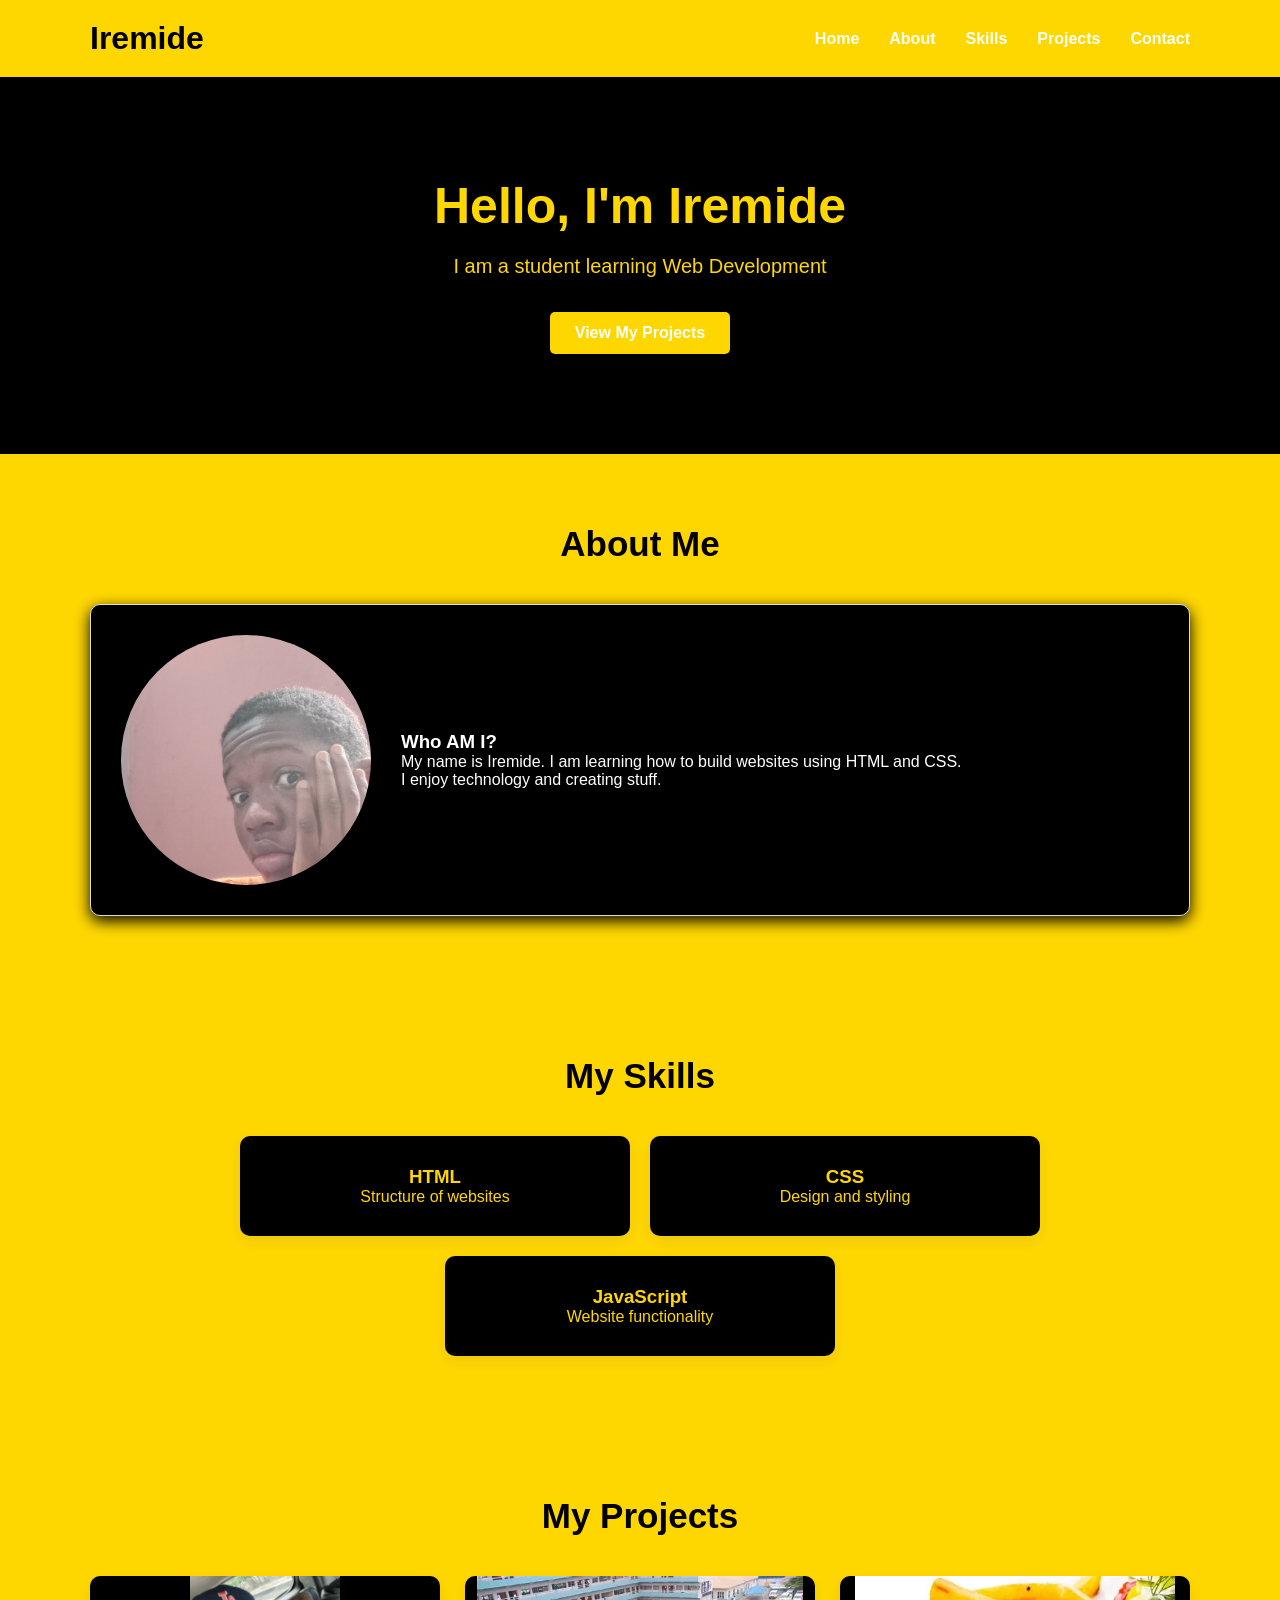
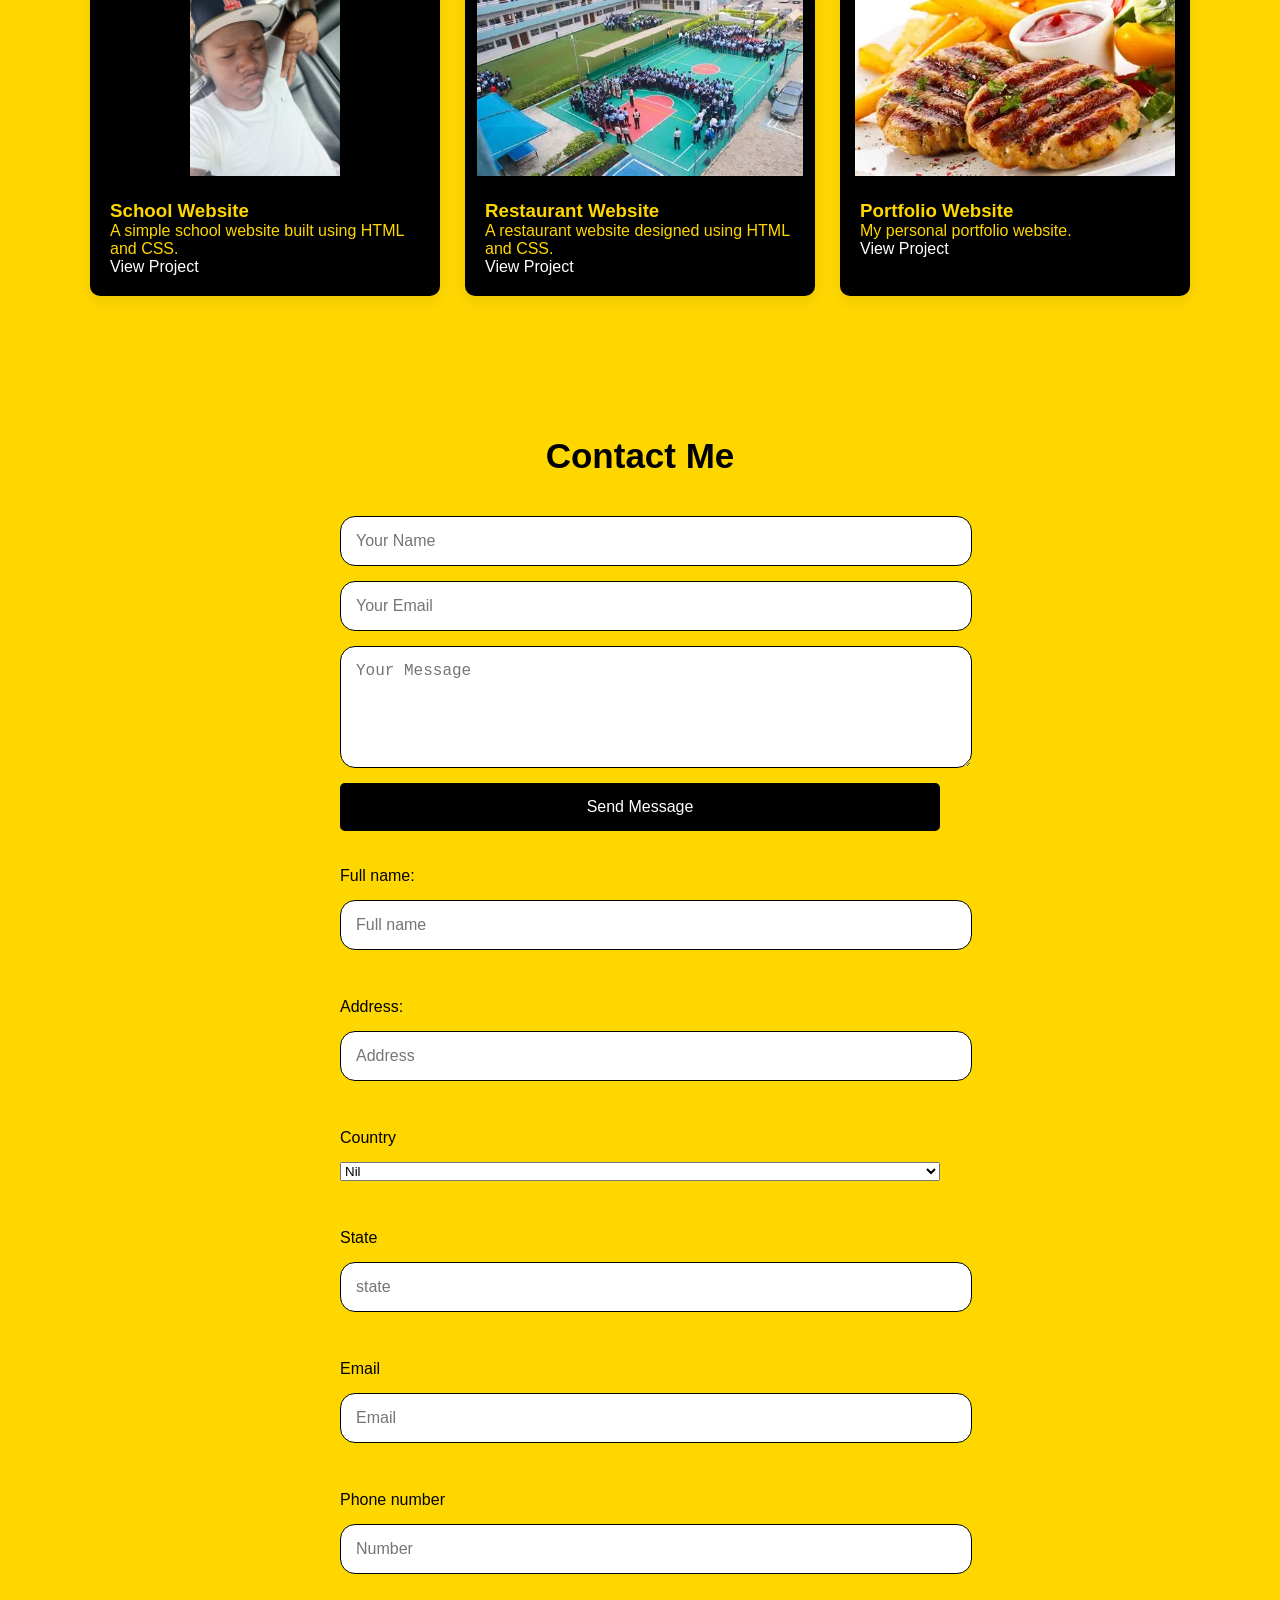
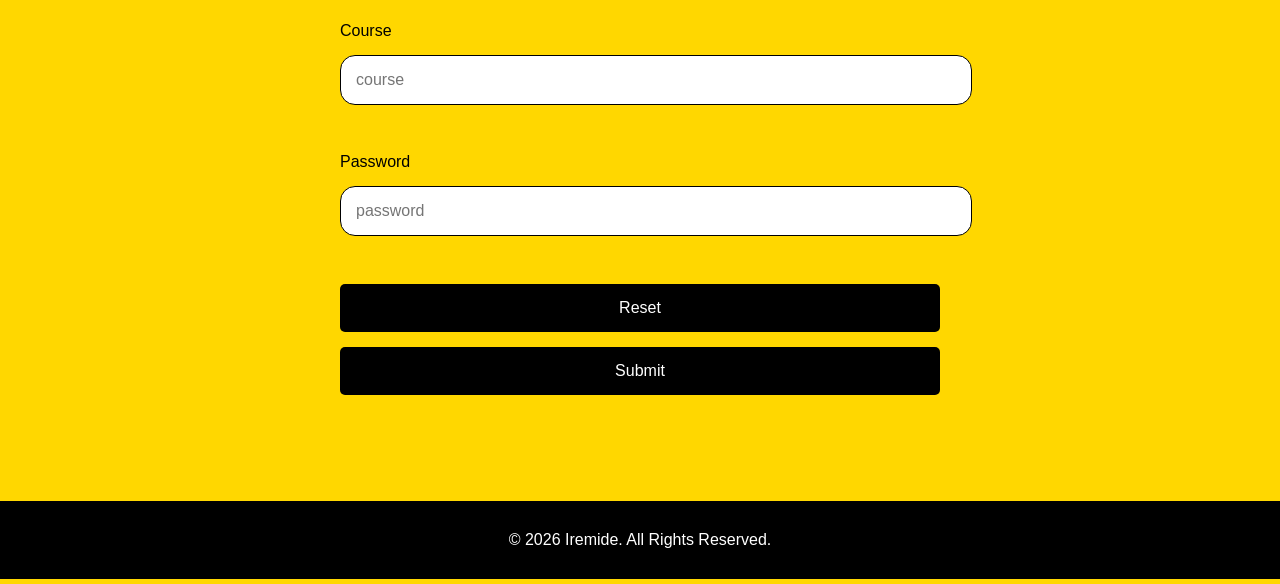
==== index.html @ aee3d9e2 "Initial commit" ====
<!DOCTYPE html>
<html lang="en">
<head>
    <meta charset="UTF-8">
    <meta name="viewport" content="width=device-width, initial-scale=1.0">
    <title>STUDENT PROFILE</title>

    <!-- =====================================
    STEP 1 CONNECT HTML AND CSS
    TEACH:
    -WHAT CSS IS
    -EXTERNAL CSS
    -THE <link> tag       
    -CSS FILE STRUCTURE
   =========================================-->
    <link rel="stylesheet" href="style.css">

    <style>
        table {
    border-collapse: collapse;
}

th, td {
    border: 1px solid black;
    padding: 10px;
}
    </style>
</head>
<body>
      <!-- =====================================
       STEP 2-HTML STRUCTURE + BASIC SELECTORS
       TEACH:
       -HTML provides structure
       -CSS provides presentation
       -Element selectors
       -color
       -background-color
       -font-size
       -font-family 
       -text-align
    =========================================-->

  <header class="header">
  
      <div class="container">
      
         <h1 class="logo">Iremide</h1>
          
            <!-- =====================================
               STEP 3 - NAVIGATION
               TEACH:
               -Classes
               -Styling links
               -text-decoration
               -display
               -inline vs block
            =========================================-->
             
             <nav class="navbar">
                  
                <a href="#home">Home</a>
                <a href="#about">About</a>
                <a href="#skills">Skills</a>
                <a href="#projects">Projects</a>
                <a href="#contact">Contact</a>

             </nav>  
         
        </div>
    
    </header>

    
     <!-- =====================================
        STEP 4- HERO SECTION
        TEACH:
        -Background
        -padding
        -width
        -height
        -font-size
        -font-weight
        -button styling
    =========================================-->

    <section id="home" class="hero">

        <div class="container">
            <h2>Hello, I'm Iremide</h2>

            <p>
                I am a student learning Web Development
            </p>

            <a href="#projects" class="btn">
                View My Projects
            </a>

        </div>

    </section>

    
     <!-- =====================================
               STEP 5 - BOX MODEL
               TEACH:
               -Content
               -Padding
               -Border
               -Margin
               -width
               -max-width
               -box-sizing
         =========================================-->

    <section id="about" class="section">
      
        <div class="container">
            <h2 class="section-title">About Me</h2>

            <div class="about-box">
                <img src="./images/20250223_171412.jpg"
                alt="My profile  picture" width="250px" height="250px"
                >

            <div>

                <h3>Who AM I?</h3>

                <p>
                    My name is Iremide. I am learning how to
                    build websites using HTML and CSS.
                </p>

                <p>
                    I enjoy technology and creating stuff.
                </p>

                </div>
            
           </div>
    
      </div>
    
    
    </section>

    <!-- =====================================
               STEP 6 - FLEXBOX
               TEACH:
               -display: flex
               -flex-direction
               -justify-content
               -allign-items
               -gap
               -flex-wrap
         =========================================-->

         <section id="skills" class="section">

        <div class="container">

            <h2 class="section-title">My Skills</h2>

            <div class="skills-container">

                <div class="skill-card">
                    <h3>HTML</h3>
                    <p>Structure of websites</p>
                </div>

                <div class="skill-card">
                    <h3>CSS</h3>
                    <p>Design and styling</p>
                </div>

                <div class="skill-card">
                    <h3>JavaScript</h3>
                    <p>Website functionality</p>
                </div>

            </div>

        </div>

    </section>


    <!-- =========================================================
         STEP 7 — CSS GRID
         TEACH:
         - display: grid
         - grid-template-columns
         - repeat()
         - 1fr
         - gap
         ========================================================= -->

    <section id="projects" class="section">

        <div class="container">

            <h2 class="section-title">My Projects</h2>

            <div class="projects-container">

                <div class="project-card">

                    <img
                        src="./images/20250504_112411.jpg"
                        alt="School website"
                        width="500px" height="500px"
                    >

                    <div class="project-content">

                        <h3>School Website</h3>

                        <p>
                            A simple school website built using
                            HTML and CSS.
                        </p>

                        <a href="#" class="project-link">
                            View Project
                        </a>

                    </div>

                </div>


                <div class="project-card">

                    <img
                        src="./images/OIP.webp"
                        alt="Restaurant website"
                        width="1000px" height="500px"
                    >

                    <div class="project-content">

                        <h3>Restaurant Website</h3>

                        <p>
                            A restaurant website designed using
                            HTML and CSS.
                        </p>

                        <a href="#" class="project-link">
                            View Project
                        </a>

                    </div>

                </div>


                <div class="project-card">

                    <img
                        src="./images/restaur 2 image.webp"
                        alt="Portfolio website"
                        width="500px" height="500px"
                    >

                    <div class="project-content">

                        <h3>Portfolio Website</h3>

                        <p>
                            My personal portfolio website.
                        </p>

                        <a href="#" class="project-link">
                            View Project
                        </a>

                    </div>

                </div>

            </div>

        </div>

    </section>


    <!-- =========================================================
         STEP 8 — FORMS
         TEACH:
         - input styling
         - textarea styling
         - width
         - padding
         - border
         - border-radius
         - outline
         ========================================================= -->

    <section id="contact" class="section">

        <div class="container">

            <h2 class="section-title">Contact Me</h2>


            <form class="contact-form">

                <input
                    type="text"
                    placeholder="Your Name"
                >

                <input
                    type="email"
                    placeholder="Your Email"
                >

                <textarea
                    rows="5"
                    placeholder="Your Message"
                ></textarea>

                <button type="submit">
                    Send Message
                </button>

            </form>
            <br><br>
            
            <form class="contact-form">
                <label>Full name:</label>
                <input placeholder="Full name" type="text">
                <br>
                
                <label>Address:</label>
                <input placeholder="Address" type="text">
                <br>
                
                <label>Country</label>
                <select>
                <option selected>Nil</option>
                <option>Bostwana</option>
                <option>Nigeria</option>
                <option>Ghana</option>
                <option>South Africa</option>
                <option>Kenya</option>
                </select> 
                <br>

                <label>State</label>
                <input type="text" placeholder="state">
                <br>

                <label>Email</label>
                <input type="email" placeholder="Email">
                <br>

                <label>Phone number</label>
                <input type="number" placeholder="Number">
                <br>

                <label>Course</label>
                <input type="text" placeholder="course">
                <br>


                <label>Password</label>
                <input type="password" placeholder="password">
                <br>

                <button type="reset"> Reset </button>

                <button type="button" onclick="window.location.href='./validation.html'">
                Submit
                </button>
            </form>

     
        </div>

    </section>
<br><br>



    <!-- =========================================================
         STEP 9 — FOOTER
         TEACH:
         - background
         - color
         - padding
         - text-align
         ========================================================= -->

    <footer class="footer">

        <p>
            © 2026 Iremide. All Rights Reserved.
        </p>

    </footer>
    <!-- ASSIGNMENT  Create a form with full name, address, country, state. email, phone number, course, passowrd, reset button{all the things reset}, link the submit button to a file called validation.html called successfully registered. -->
    <!-- Creat a table that has serial number, name, class, address, id, remark with the grid lines spaces in between and at the end put feedback   -->

    
</body>
</html>
---- style.css ----
/* ==============================================
    STEP 1- CSS RESET + BASIC SETUP

    LEARN:
    -Universal selector
    -margin
    -padding
    -box-sizing
    -font-family
==============================================*/

* {
  margin: 0;
  padding: 0;
  box-sizing: 0;
}

body {
  font-family: "Gill Sans", "Gill Sans MT", Calibri, "Trebuchet MS", sans-serif;
  color: black;
  background-color: gold;
}

/* ==============================================
    STEP 2- CONTAINER

    LEARN:
    -width
    -max-width
    -margin: auto
    -reusable classes
==============================================*/

.container {
  width: 90%;
  max-width: 1100px;
  margin: auto;
}

/* ==============================================
    STEP 3- HEADER

    LEARN:
    - background-color
    - padding
    - color
==============================================*/

.header {
  background-color: gold;
  color: black;
  padding: 20px 0;
}

/* ==============================================
    STEP 4- NAVBAR + FLEXBOX

    LEARN:
    - display: flex
    - justify-content
    - align-items
    - gap
==============================================*/

.header .container {
  display: flex;
  justify-content: space-between;
  align-items: center;
}

.navbar {
  display: flex;
  gap: 30px;
}

/* ==============================================
    STEP 5- NAVBAR + FLEXBOX

    LEARN:
    - display: flex
    - justify-content
    - align-items
    - gap
==============================================*/

.navbar a {
  color: white;
  text-decoration: none;
  font-weight: bold;
}

/* ==============================================
    STEP 6- HERO SECTION

    LEARN:
    - padding
    - text-align
    - font-size
    - line-height
==============================================*/

.hero {
  background-color: black;
  color: gold;
  text-align: center;
  padding: 100px 20px;
}

.hero h2 {
  font-size: 50px;
  margin-bottom: 15px;
}

.hero p {
  font-size: 20px;
  line-height: 1.6;
  margin-bottom: 30px;
}

/* ==============================================
    STEP 7 - BUTTON

    LEARN:
    - padding
    - border
    - border-radius
    - display
    - cursor
==============================================*/

.btn {
  display: inline-block;

  background-color: gold;
  color: black;

  padding: 12px 25px;

  border-radius: 5px;

  text-decoration: none;

  font-weight: bold;
}

/* ==============================================
    STEP 8- SECTION SPACING

    LEARN:
    - margin
    - padding
==============================================*/

.section {
  padding: 70px 0;
}

.section-title {
  text-align: center;
  font-size: 35px;
  margin-bottom: 40px;
}

/* ==============================================
    STEP 9- BOX MODEL

    LEARN:
    - padding
    - border
    - border-radius
    - box-shadow
==============================================*/

.about-box {
  background-color: black;

  padding: 30px;

  border: 1px solid #ddd;

  border-radius: 10px;

  box-shadow: 0 5px 15px black;

  color: white;
}

/* ==============================================
    STEP 10- IMAGE

    LEARN:
    - width
    - height
    - object-fit
    - border-radius
 ==============================================*/

.about-box img {
  width: 250px;
  height: 250px;

  object-fit: cover;

  border-radius: 50%;
}

/* ==============================================
    STEP 11 - FLEXBOX FOR ABOUT SECTION

    LEARN:
    -flex
    -align items
    -gap
==============================================*/

.about-box {
  display: flex;

  align-items: center;

  gap: 30px;
}

/* ==============================================
    STEP 12- SKILLS WITH FLEXBOX

    LEARN:
    - flex-wrap
    - flex
    - gap
==============================================*/

.skills-container {
  display: flex;

  justify-content: center;

  gap: 20px;

  flex-wrap: wrap;
}

/* ==============================================
    STEP 13- CARD DESIGN

    LEARN:
    - width
    - padding
    - border
    - box-shadow
    - border-radius
==============================================*/

.skill-card {
  background-color: black;
  color: gold;
  width: 30%;

  padding: 30px;

  text-align: center;

  border-radius: 10px;

  box-shadow: 0 5px 15px rgba(28, 31, 214, 0.08);
}

/* ==============================================
    STEP 14- CSS GRID

    LEARN:
    - display: grid
    - grid-template-columns
    -repeat()
    -1fr
==============================================*/

.projects-container {
  display: grid;

  grid-template-columns: repeat(3, 3fr);

  gap: 25px;
}

/* ==============================================
    STEP 15 - PROJECT CARD

    LEARN:
    - overflow
    -border-radius
==============================================*/

.project-card {
  background-color: black;
  color: gold;
  border-radius: 10px;

  overflow: hidden;

  box-shadow: 0 5px 15px rgba(0, 0, 0, 0.08);
}

/* ==============================================
    STEP 16 - PROJECT IMAGE

    LEARN:
    - width
    - height
    -object-fit
==============================================*/

.project-card img {
  width: 100%;
  height: 200px;

  object-fit: contain;
}

/* ==============================================
    STEP 17- PROJECT CONTAINER

    LEARN:
    - padding
    - line height
==============================================*/

.project-content {
  padding: 20px;
}

.projects-content p {
  line-height: 1.6;
  margin: 10px 0;
}

/* ==============================================
    STEP 18- HOVER EFFECT

    LEARN:
    - hover
    -color changes
==============================================*/

.navbar a:hover {
  color: #60a5fa;
  font-size: 20px;
}

/* ==============================================
    STEP 19- TRANSITIONS

    LEARN:
    - transition
    - smooth effects
==============================================*/

.navbar a,
.project-link,
.btn {
  transition: 0.9s;
}

/* ==============================================
    STEP 20 - FORM

    LEARN:
    - width
    - padding
    - border
    - border-radius
    - outline
==============================================*/

.contact-form {
  max-width: 600px;

  margin: auto;

  display: flex;

  flex-direction: column;

  gap: 15px;
}

.contact-form input,
.contact-form textarea {
  width: 100%;

  padding: 15px;

  border: 1px solid black;

  border-radius: 15px;

  font-size: 16px;

  outline: none;
}

/* ==============================================
    STEP 21- FORM FOCUS

    LEARN:
    - focus
==============================================*/

.contact-form input:focus,
.contact-form textarea:focus {
  border-color: blue;
}

/* ==============================================
    STEP 22- FORM BUTTON

    LEARN:
    - button styling
    - cursor
    - hover
==============================================*/

.contact-form button {
  background-color: black;

  color: white;

  padding: 15px;

  border: none;

  border-radius: 5px;

  font-size: 16px;

  cursor: pointer;

  transition: 0.3s;
}

.contact-form button:hover {
  background-color: black;
}

/* ==============================================
    STEP 23- POSITIONING

    LEARN:
    - position: relative
    - position: absolute
    - top / right /  bottom / left

    Add this
==============================================*/

.project-card {
  position: relative;
}

/* ==============================================
    STEP 24 - FOOTER

    LEARN:
    - background
    - color
    - padding
    - text-align
==============================================*/

.footer {
  background-color: black;

  color: white;

  text-align: center;

  padding: 30px;
}

.container a{
  text-decoration: none;
  color: white;
}

/* ==============================================
    STEP 25 -

    LEARN:
    - background
    - color
    - padding
    - text-align
==============================================*/

@media (max-width: 768px) {
 
/* NAVBAR */
 .header .container {
  flex-direction: column;

  gap: 20px;
}

/* ABOUT */

.about-box {
  flex-direction: column;

  text-align: center;
}

/* SKILLS */

.skill-card {
  width: 100%;
}



/* HERO  */

.hero h2 {
  font-size: 35px;
}


}
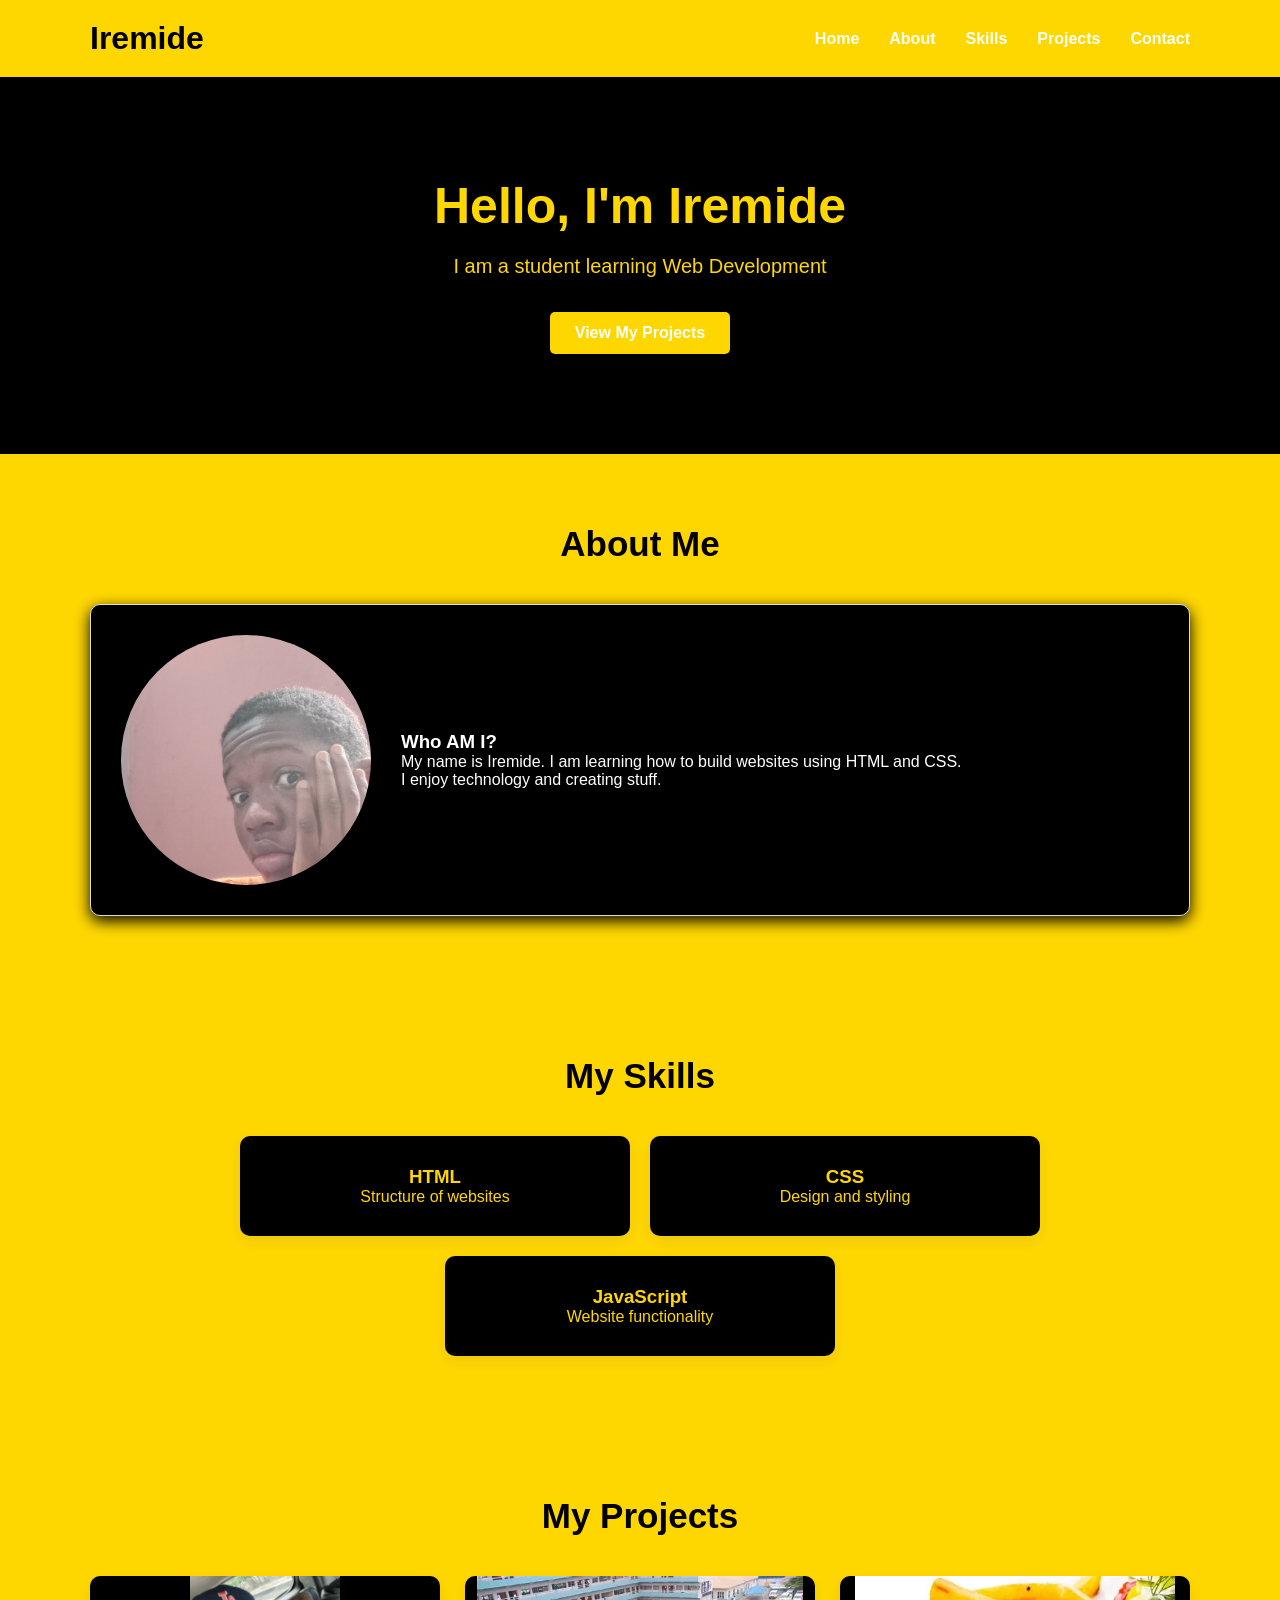
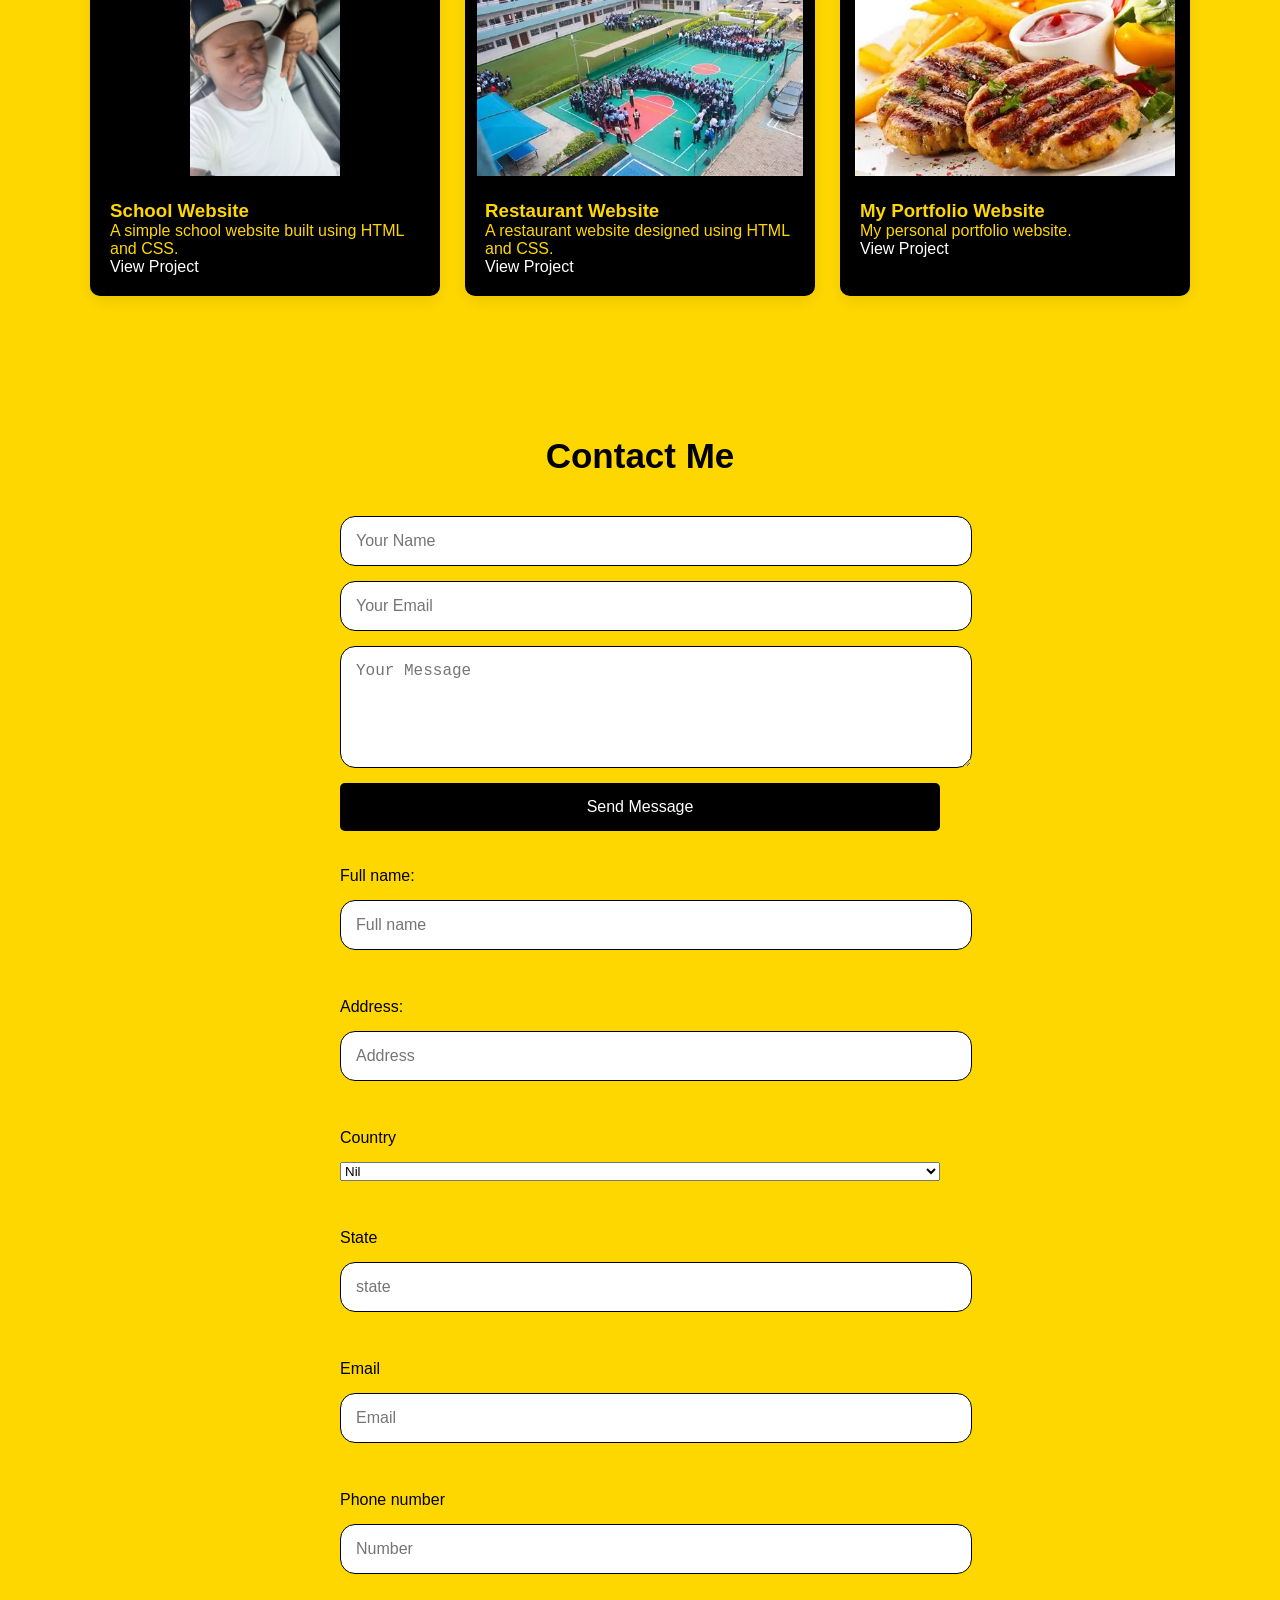
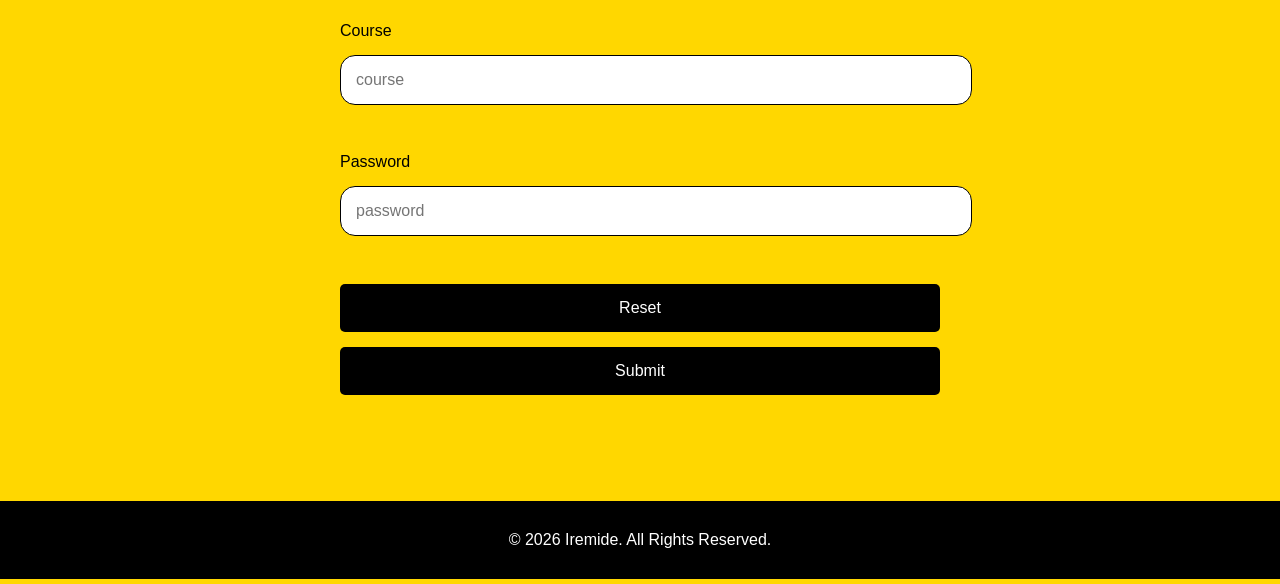
==== commit 6fe6d6c4: "new change" ====
--- a/index.html
+++ b/index.html
@@ -266,7 +266,7 @@
 
                     <div class="project-content">
 
-                        <h3>Portfolio Website</h3>
+                        <h3>My Portfolio Website</h3>
 
                         <p>
                             My personal portfolio website.
